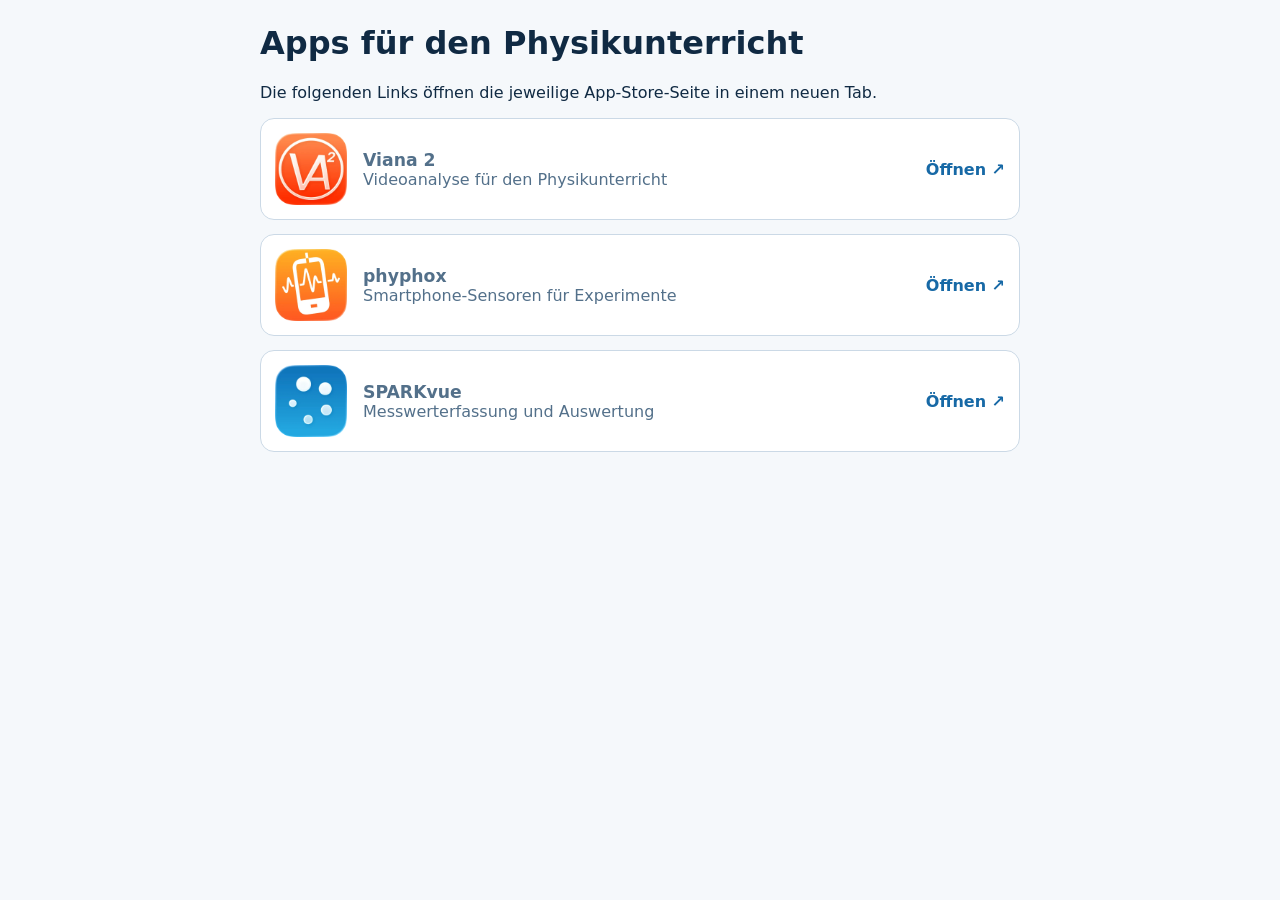
==== materialien/01 Themen und Termine/01 Organisation/Apps/index.html @ a27d0e91 "Add files via upload" ====
<!doctype html>
<html lang="de">
<head>
  <meta charset="utf-8">
  <meta name="viewport" content="width=device-width, initial-scale=1">
  <title>Apps für den Physikunterricht</title>
  <style>
    :root { font-family: system-ui, sans-serif; color: #102a43; background: #f5f8fb; }
    body { margin: 0; padding: 24px; }
    main { max-width: 760px; margin: auto; }
    h1 { margin-top: 0; }
    .grid { display: grid; gap: 14px; }
    a { display: grid; grid-template-columns: 72px 1fr auto; align-items: center; gap: 16px; padding: 14px; border: 1px solid #cbd9e6; border-radius: 14px; color: inherit; background: white; text-decoration: none; }
    a:hover, a:focus-visible { border-color: #2b79b9; background: #f1f8ff; }
    img { width: 72px; height: 72px; border-radius: 15px; object-fit: cover; }
    strong { font-size: 1.08rem; }
    span { color: #53708a; }
    b { color: #1769a6; }
    @media (max-width: 520px) { a { grid-template-columns: 56px 1fr; } img { width: 56px; height: 56px; } b { display: none; } }
  </style>
</head>
<body>
  <main>
    <h1>Apps für den Physikunterricht</h1>
    <p>Die folgenden Links öffnen die jeweilige App-Store-Seite in einem neuen Tab.</p>
    <div class="grid">
      <a href="https://apps.apple.com/de/app/viana-2/id1554845327" target="_blank" rel="noopener">
        <img src="assets/photo_2026-07-30_09-46-04.jpg" alt="Viana 2">
        <span><strong>Viana 2</strong><br>Videoanalyse für den Physikunterricht</span><b>Öffnen ↗</b>
      </a>
      <a href="https://apps.apple.com/de/app/phyphox/id1127319693" target="_blank" rel="noopener">
        <img src="assets/photo_2026-07-30_09-45-42.jpg" alt="phyphox">
        <span><strong>phyphox</strong><br>Smartphone-Sensoren für Experimente</span><b>Öffnen ↗</b>
      </a>
      <a href="https://apps.apple.com/de/app/sparkvue/id361907181" target="_blank" rel="noopener">
        <img src="assets/photo_2026-07-30_11-05-15.jpg" alt="SPARKvue">
        <span><strong>SPARKvue</strong><br>Messwerterfassung und Auswertung</span><b>Öffnen ↗</b>
      </a>
    </div>
  </main>
</body>
</html>
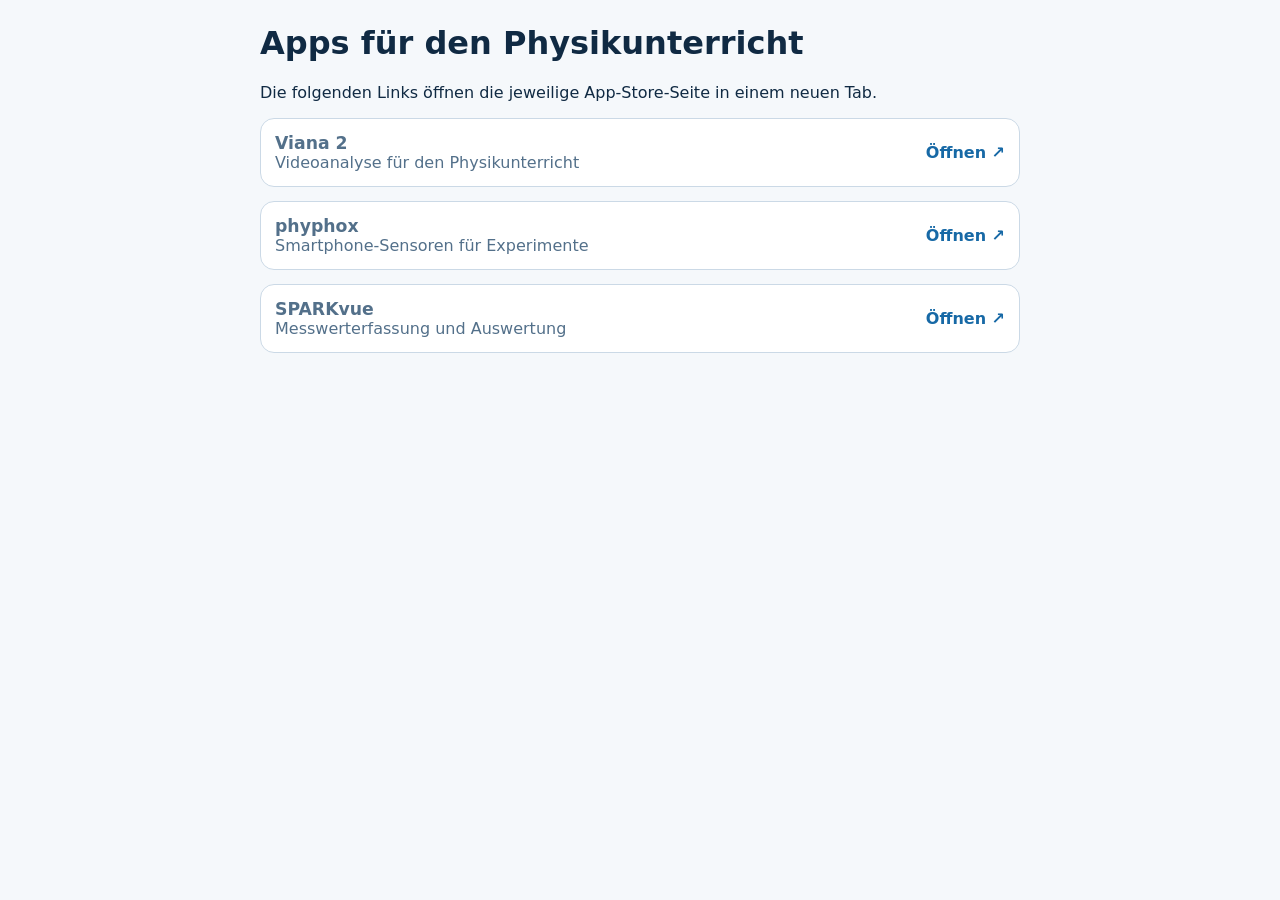
==== commit 75a49ca8: "Add files via upload" ====
--- a/materialien/01 Themen und Termine/01 Organisation/Apps/index.html
+++ b/materialien/01 Themen und Termine/01 Organisation/Apps/index.html
@@ -10,13 +10,12 @@
     main { max-width: 760px; margin: auto; }
     h1 { margin-top: 0; }
     .grid { display: grid; gap: 14px; }
-    a { display: grid; grid-template-columns: 72px 1fr auto; align-items: center; gap: 16px; padding: 14px; border: 1px solid #cbd9e6; border-radius: 14px; color: inherit; background: white; text-decoration: none; }
+    a { display: grid; grid-template-columns: 1fr auto; align-items: center; gap: 16px; padding: 14px; border: 1px solid #cbd9e6; border-radius: 14px; color: inherit; background: white; text-decoration: none; }
     a:hover, a:focus-visible { border-color: #2b79b9; background: #f1f8ff; }
-    img { width: 72px; height: 72px; border-radius: 15px; object-fit: cover; }
     strong { font-size: 1.08rem; }
     span { color: #53708a; }
     b { color: #1769a6; }
-    @media (max-width: 520px) { a { grid-template-columns: 56px 1fr; } img { width: 56px; height: 56px; } b { display: none; } }
+    @media (max-width: 520px) { a { grid-template-columns: 1fr; } b { display: none; } }
   </style>
 </head>
 <body>
@@ -25,15 +24,12 @@
     <p>Die folgenden Links öffnen die jeweilige App-Store-Seite in einem neuen Tab.</p>
     <div class="grid">
       <a href="https://apps.apple.com/de/app/viana-2/id1554845327" target="_blank" rel="noopener">
-        <img src="assets/photo_2026-07-30_09-46-04.jpg" alt="Viana 2">
         <span><strong>Viana 2</strong><br>Videoanalyse für den Physikunterricht</span><b>Öffnen ↗</b>
       </a>
       <a href="https://apps.apple.com/de/app/phyphox/id1127319693" target="_blank" rel="noopener">
-        <img src="assets/photo_2026-07-30_09-45-42.jpg" alt="phyphox">
         <span><strong>phyphox</strong><br>Smartphone-Sensoren für Experimente</span><b>Öffnen ↗</b>
       </a>
       <a href="https://apps.apple.com/de/app/sparkvue/id361907181" target="_blank" rel="noopener">
-        <img src="assets/photo_2026-07-30_11-05-15.jpg" alt="SPARKvue">
         <span><strong>SPARKvue</strong><br>Messwerterfassung und Auswertung</span><b>Öffnen ↗</b>
       </a>
     </div>
